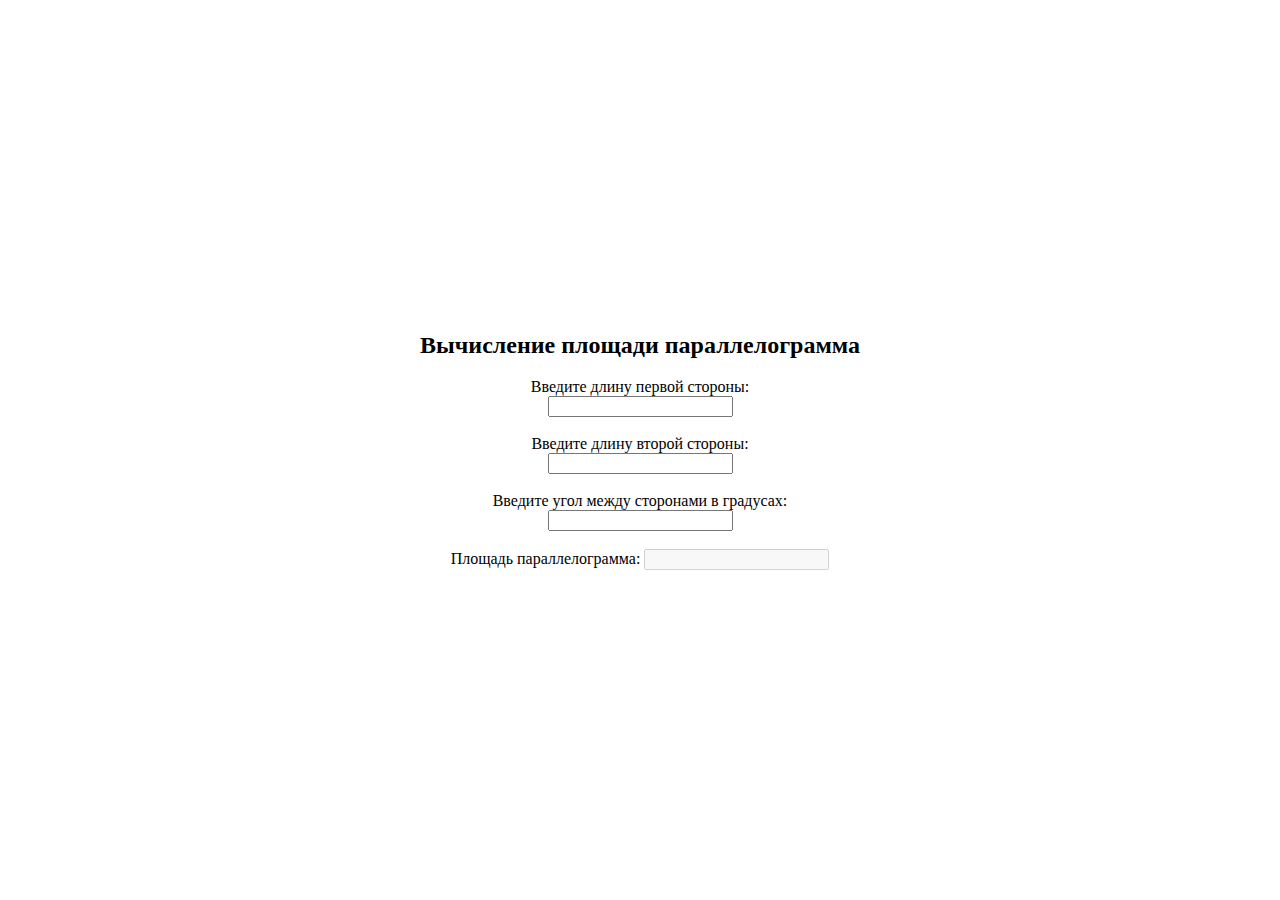
==== laba6.html @ cac3b745 "Add files via upload" ====
<!DOCTYPE html>
<html>
  <head>
    <meta charset="UTF-8">
    <title>Вычисление площади параллелограмма</title>
    <style>
      body {
        display: flex;
        flex-direction: column;
        align-items: center;
        justify-content: center;
        height: 100vh;
        margin: 0;
      }

      form {
        text-align: center;
        max-width: 400px;
        width: 100%;
      }
    </style>
  </head>
  <body>
    <h2>Вычисление площади параллелограмма</h2>
    <form>
      <label for="side1">Введите длину первой стороны:</label>
      <input type="number" id="side1"><br><br>
      
      <label for="side2">Введите длину второй стороны:</label>
      <input type="number" id="side2"><br><br>
      
      <label for="angle">Введите угол между сторонами в градусах:</label>
      <input type="number" id="angle"><br><br>
      
      <label for="result">Площадь параллелограмма:</label>
      <input type="number" id="result" disabled><br><br>
    </form>
    
    <script>
      function calculateArea() {
        const side1 = document.getElementById("side1").value;
        const side2 = document.getElementById("side2").value;
        const angle = document.getElementById("angle").value;
        
        const radians = angle * Math.PI / 180;
        const area = side1 * side2 * Math.sin(radians);
        
        document.getElementById("result").value = area;
      }
      
      document.getElementById("angle").addEventListener("blur", calculateArea);
    </script>
  </body>
</html>
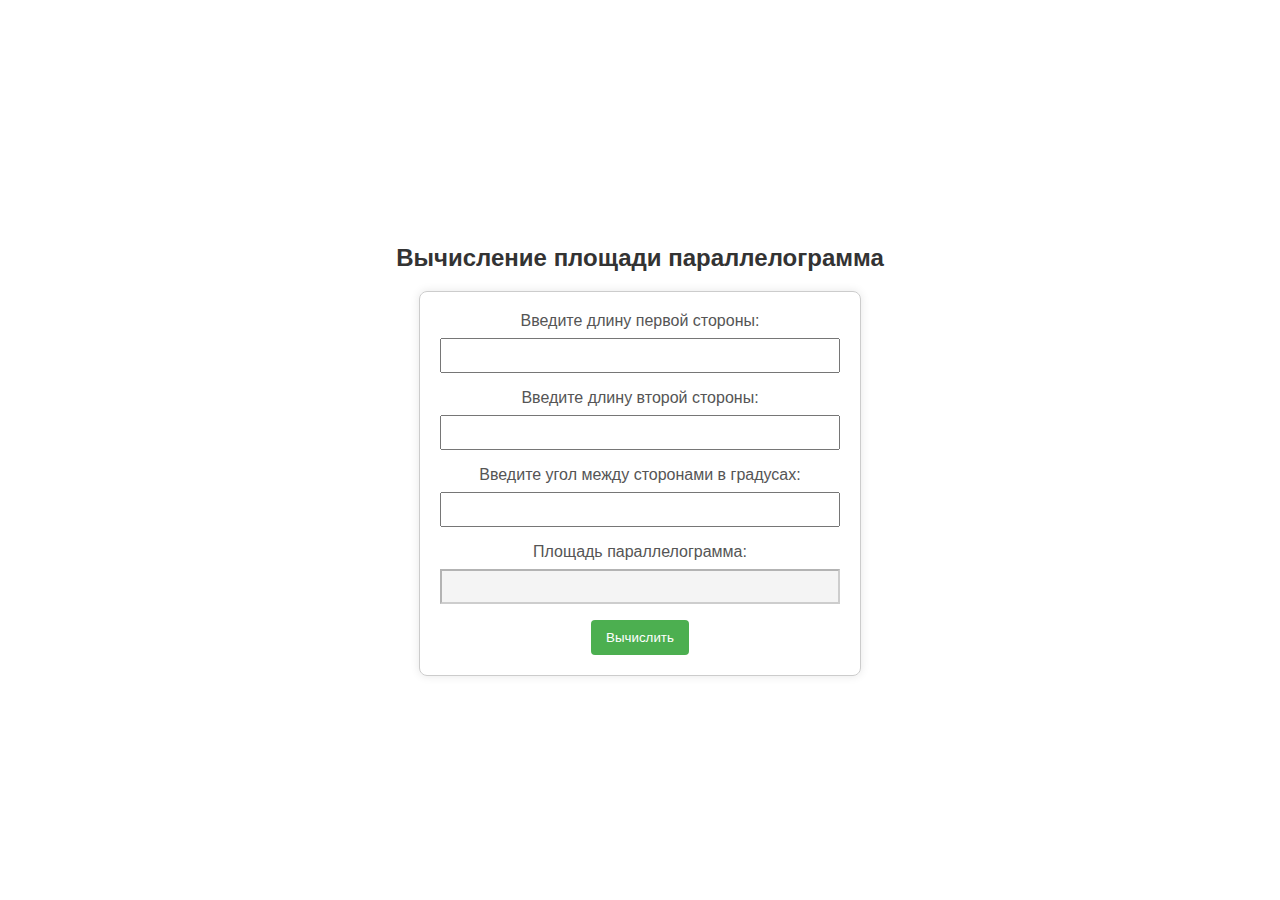
==== commit 5b7ace36: "laba6.html" ====
--- a/laba6.html
+++ b/laba6.html
@@ -1,54 +1,111 @@
 <!DOCTYPE html>
-<html>
-  <head>
-    <meta charset="UTF-8">
-    <title>Вычисление площади параллелограмма</title>
-    <style>
-      body {
-        display: flex;
-        flex-direction: column;
-        align-items: center;
-        justify-content: center;
-        height: 100vh;
-        margin: 0;
-      }
+<html lang="en">
 
-      form {
-        text-align: center;
-        max-width: 400px;
-        width: 100%;
-      }
-    </style>
-  </head>
-  <body>
-    <h2>Вычисление площади параллелограмма</h2>
-    <form>
-      <label for="side1">Введите длину первой стороны:</label>
-      <input type="number" id="side1"><br><br>
-      
-      <label for="side2">Введите длину второй стороны:</label>
-      <input type="number" id="side2"><br><br>
-      
-      <label for="angle">Введите угол между сторонами в градусах:</label>
-      <input type="number" id="angle"><br><br>
-      
-      <label for="result">Площадь параллелограмма:</label>
-      <input type="number" id="result" disabled><br><br>
-    </form>
-    
-    <script>
-      function calculateArea() {
-        const side1 = document.getElementById("side1").value;
-        const side2 = document.getElementById("side2").value;
-        const angle = document.getElementById("angle").value;
-        
-        const radians = angle * Math.PI / 180;
-        const area = side1 * side2 * Math.sin(radians);
-        
-        document.getElementById("result").value = area;
-      }
-      
-      document.getElementById("angle").addEventListener("blur", calculateArea);
-    </script>
-  </body>
+<head>
+  <meta charset="UTF-8">
+  <meta name="viewport" content="width=device-width, initial-scale=1.0">
+  <title>Вычисление площади параллелограмма</title>
+  <style>
+    body {
+      display: flex;
+      flex-direction: column;
+      align-items: center;
+      justify-content: center;
+      height: 100vh;
+      margin: 0;
+      font-family: Arial, sans-serif;
+    }
+
+    h2 {
+      color: #333;
+    }
+
+    form {
+      text-align: center;
+      max-width: 400px;
+      width: 100%;
+      padding: 20px;
+      border: 1px solid #ccc;
+      border-radius: 8px;
+      box-shadow: 0 0 10px rgba(0, 0, 0, 0.1);
+    }
+
+    label {
+      display: block;
+      margin-bottom: 8px;
+      color: #555;
+    }
+
+    input {
+      width: 100%;
+      padding: 8px;
+      margin-bottom: 16px;
+      box-sizing: border-box;
+    }
+
+    input[type="number"] {
+      appearance: textfield;
+      -moz-appearance: textfield;
+      -webkit-appearance: textfield;
+    }
+
+    input[type="number"]::-webkit-inner-spin-button,
+    input[type="number"]::-webkit-outer-spin-button {
+      -webkit-appearance: none;
+      margin: 0;
+    }
+
+    input[disabled] {
+      background-color: #f4f4f4;
+    }
+
+    button {
+      background-color: #4caf50;
+      color: white;
+      padding: 10px 15px;
+      border: none;
+      border-radius: 4px;
+      cursor: pointer;
+    }
+
+    button:hover {
+      background-color: #45a049;
+    }
+  </style>
+</head>
+
+<body>
+  <h2>Вычисление площади параллелограмма</h2>
+  <form>
+    <label for="side1">Введите длину первой стороны:</label>
+    <input type="number" id="side1"><br>
+
+    <label for="side2">Введите длину второй стороны:</label>
+    <input type="number" id="side2"><br>
+
+    <label for="angle">Введите угол между сторонами в градусах:</label>
+    <input type="number" id="angle"><br>
+
+    <label for="result">Площадь параллелограмма:</label>
+    <input type="number" id="result" disabled><br>
+
+    <button type="button" onclick="calculateArea()">Вычислить</button>
+  </form>
+
+  <script>
+    function calculateArea() {
+      const side1 = document.getElementById("side1").value;
+      const side2 = document.getElementById("side2").value;
+      const angle = document.getElementById("angle").value;
+
+      const radians = angle * Math.PI / 180;
+      const area = side1 * side2 * Math.sin(radians);
+
+      document.getElementById("result").value = area;
+    }
+
+    document.getElementById("angle").addEventListener("blur", calculateArea);
+  </script>
+</body>
+
 </html>
